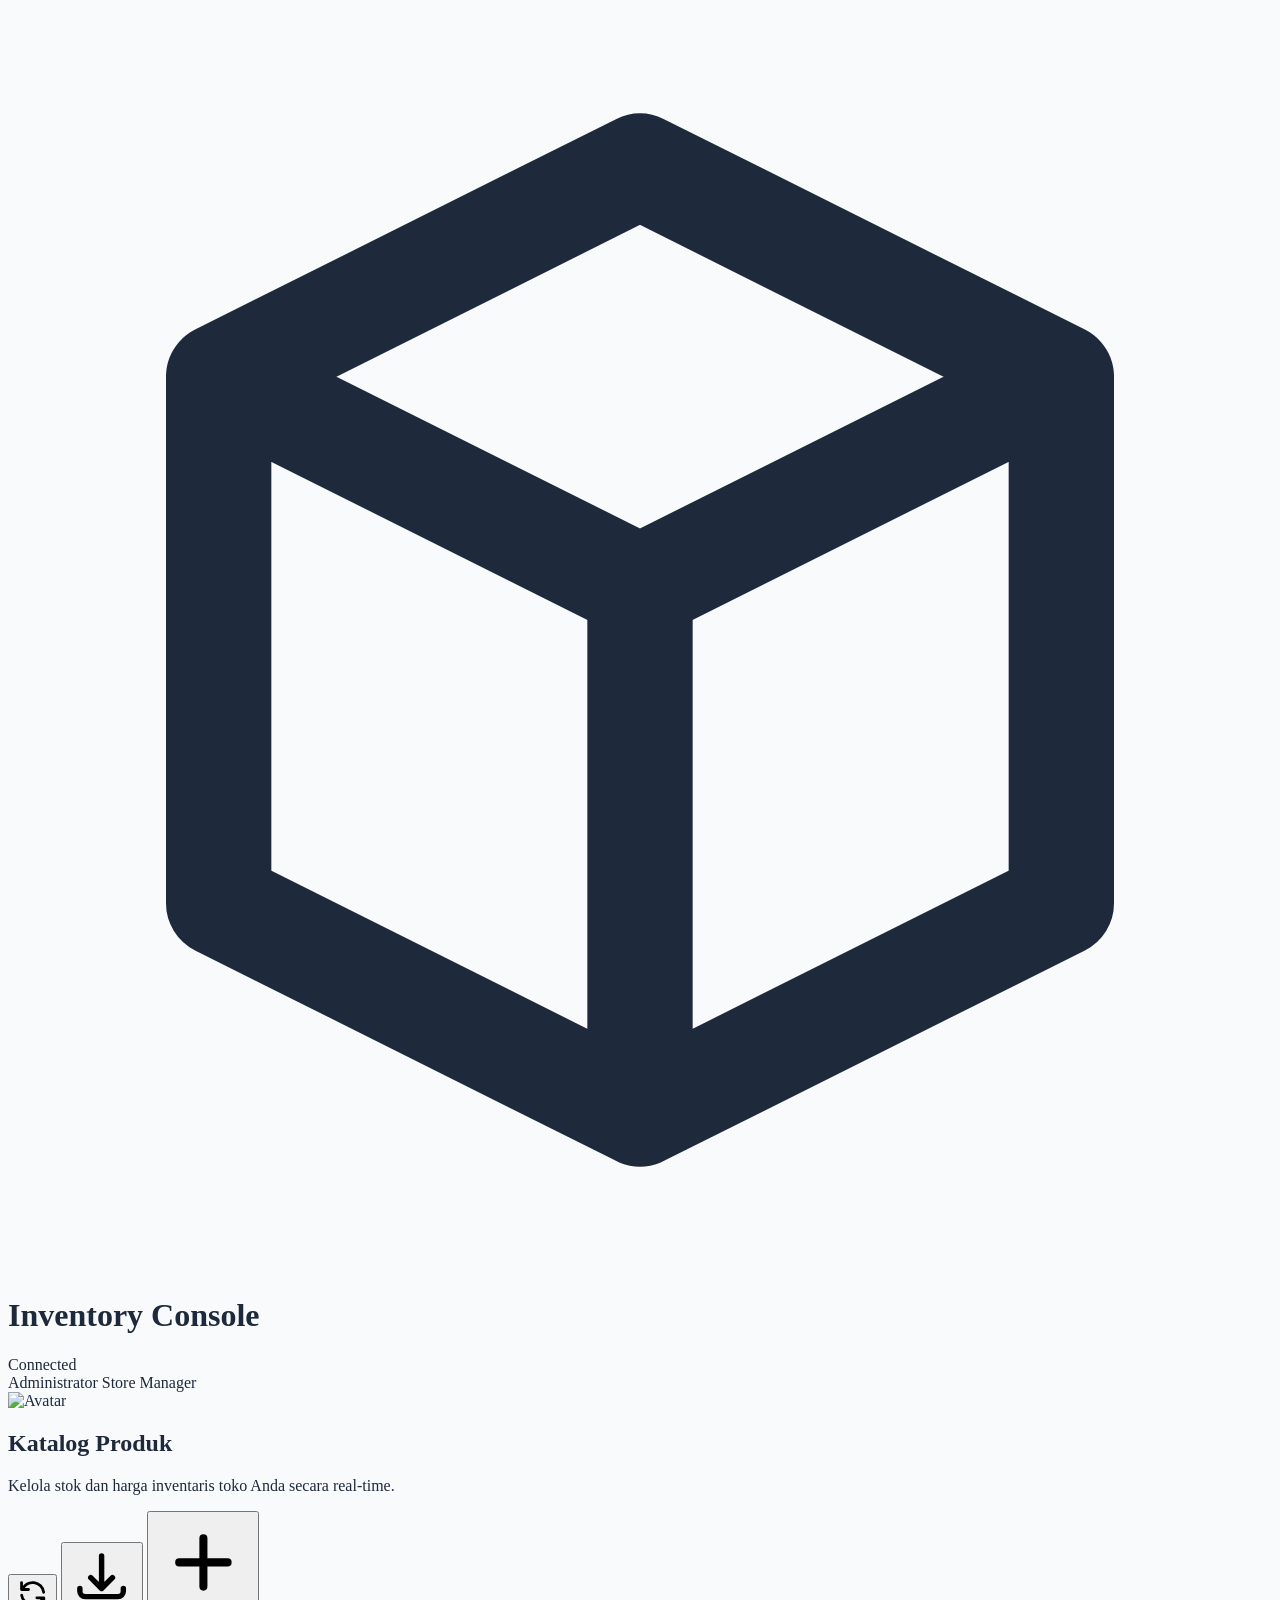
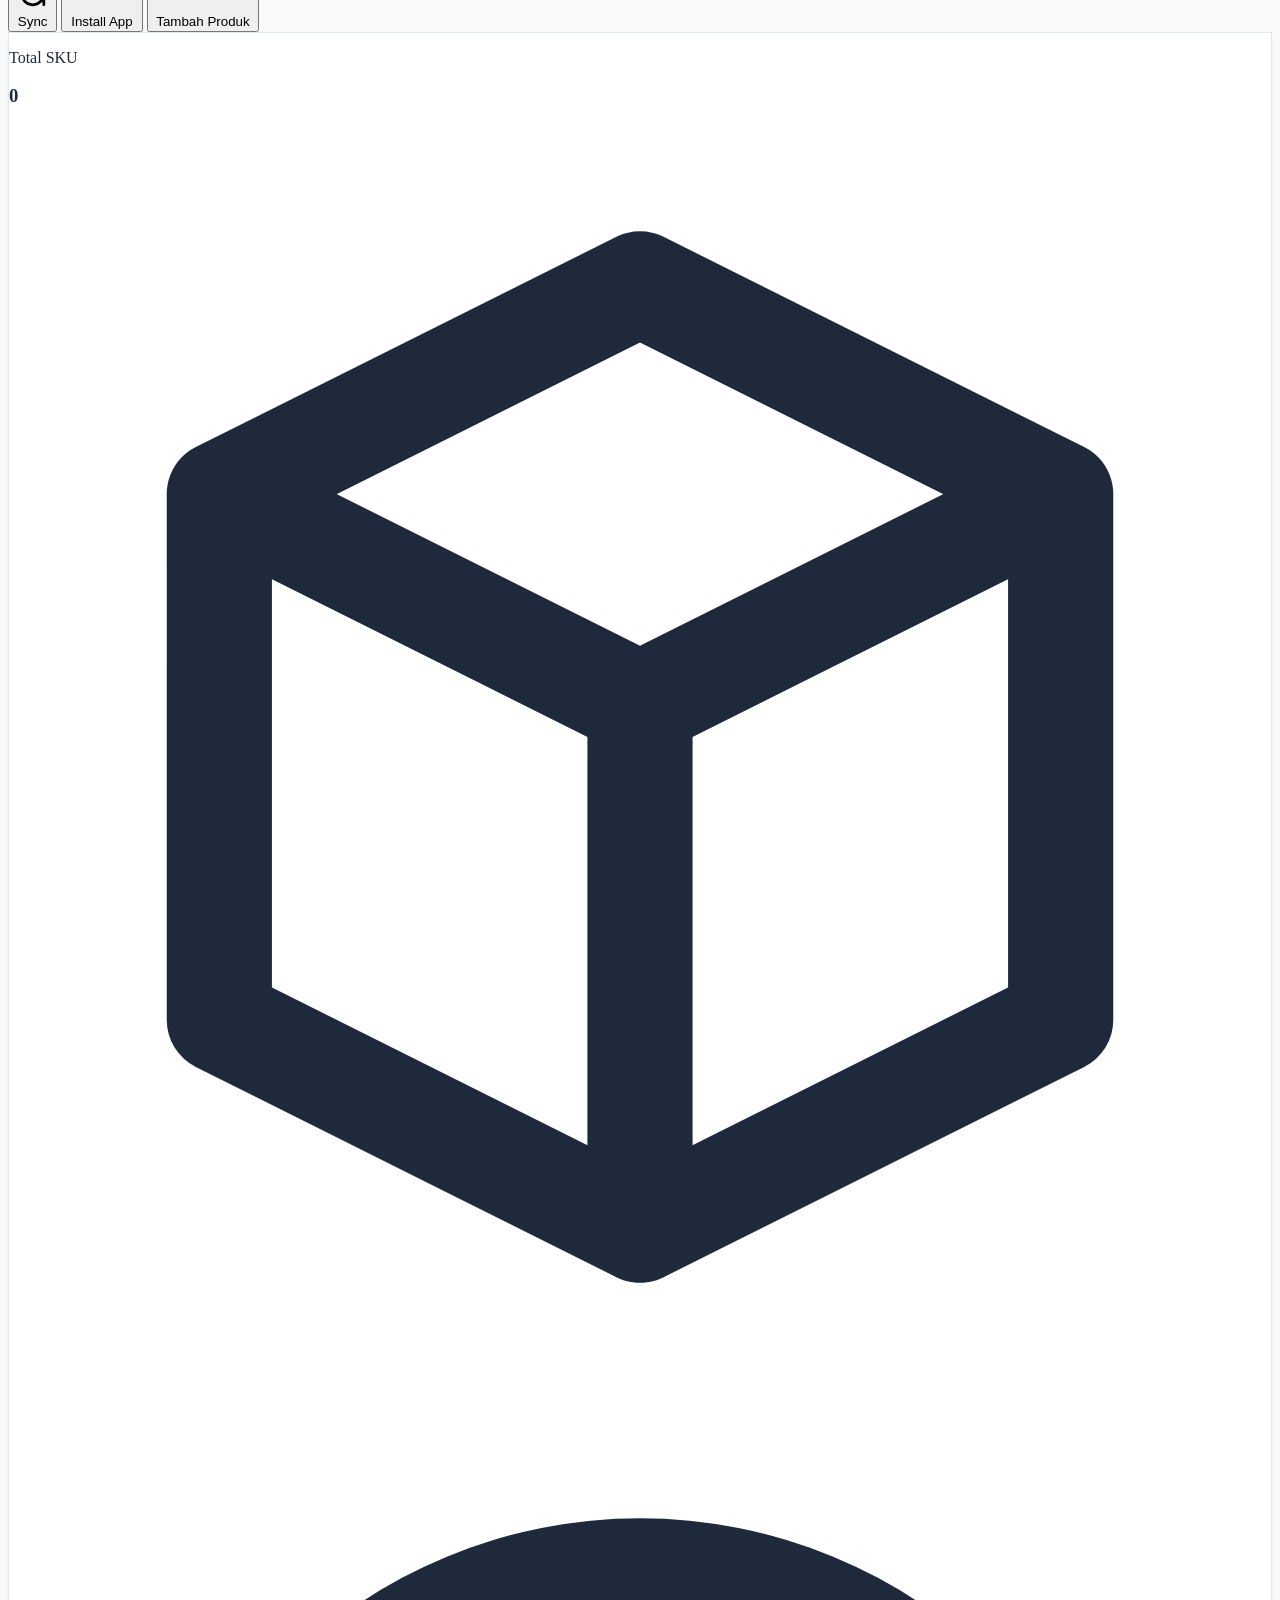
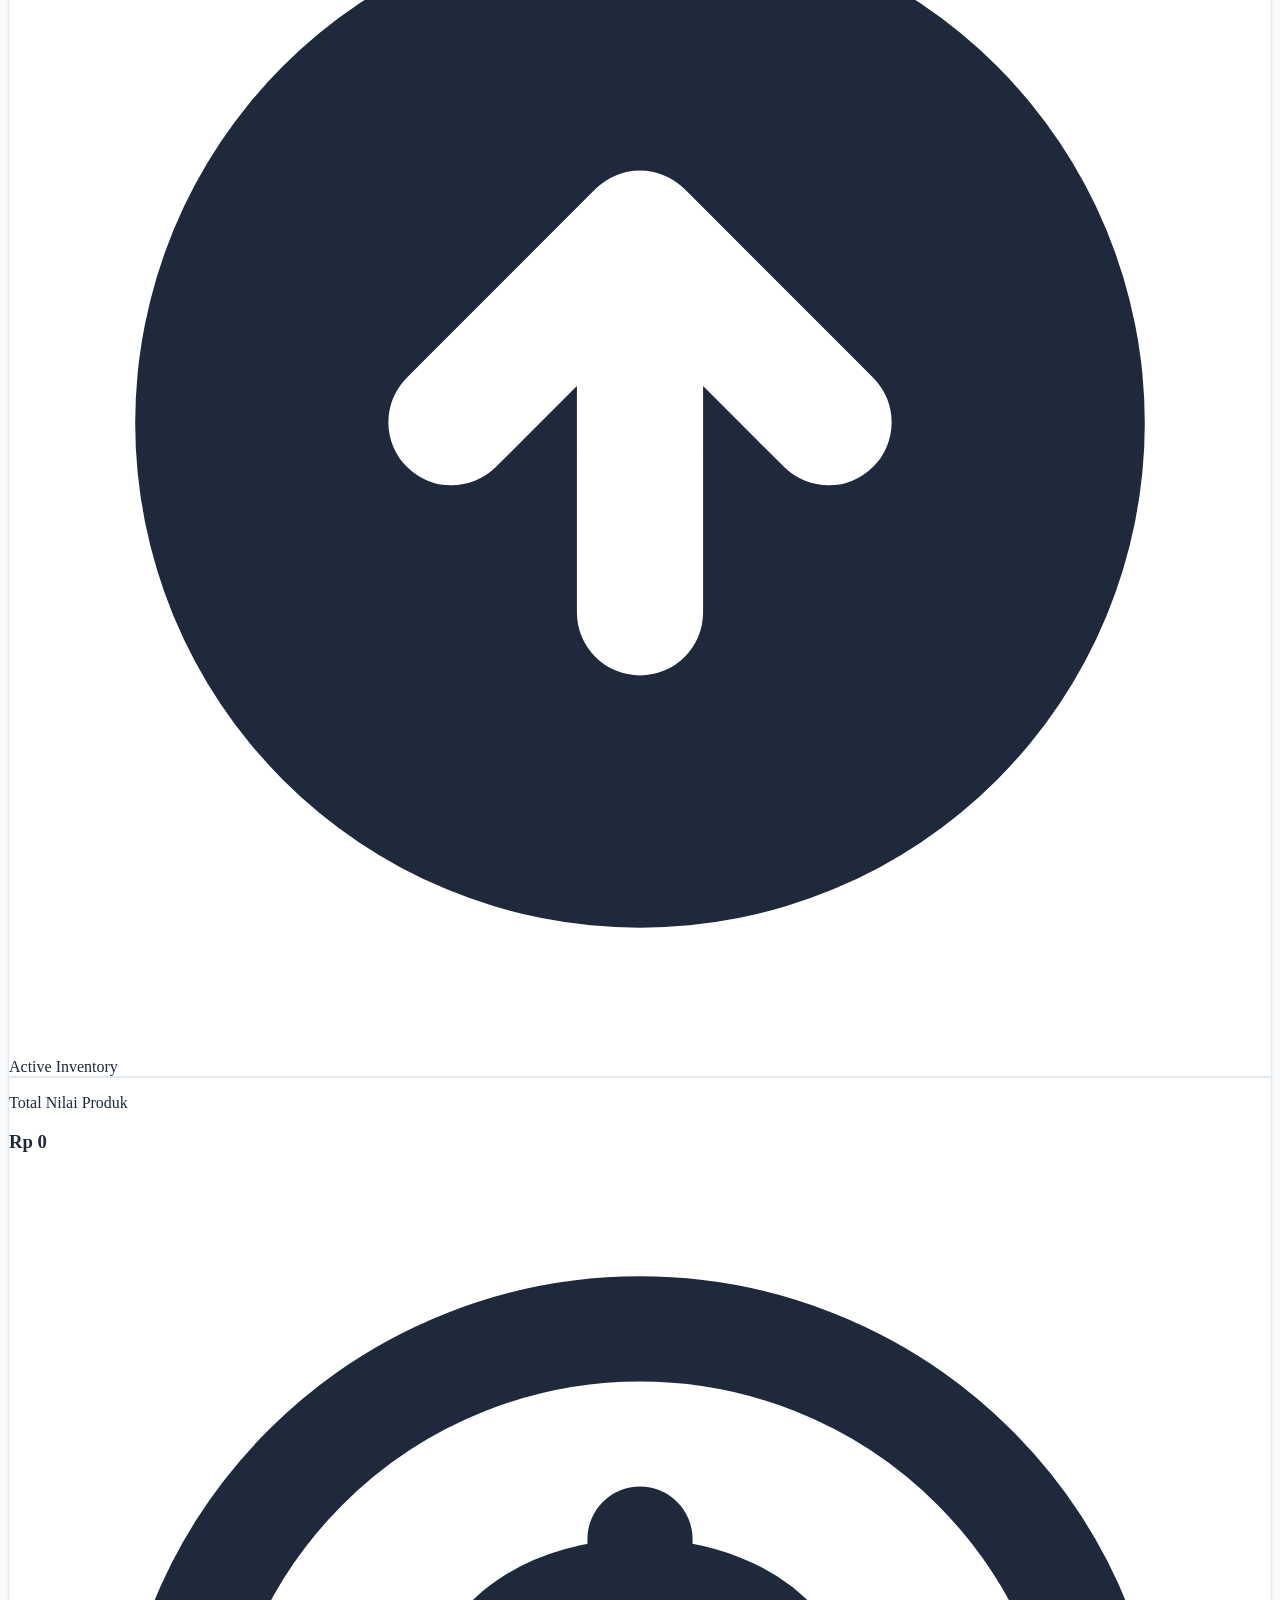
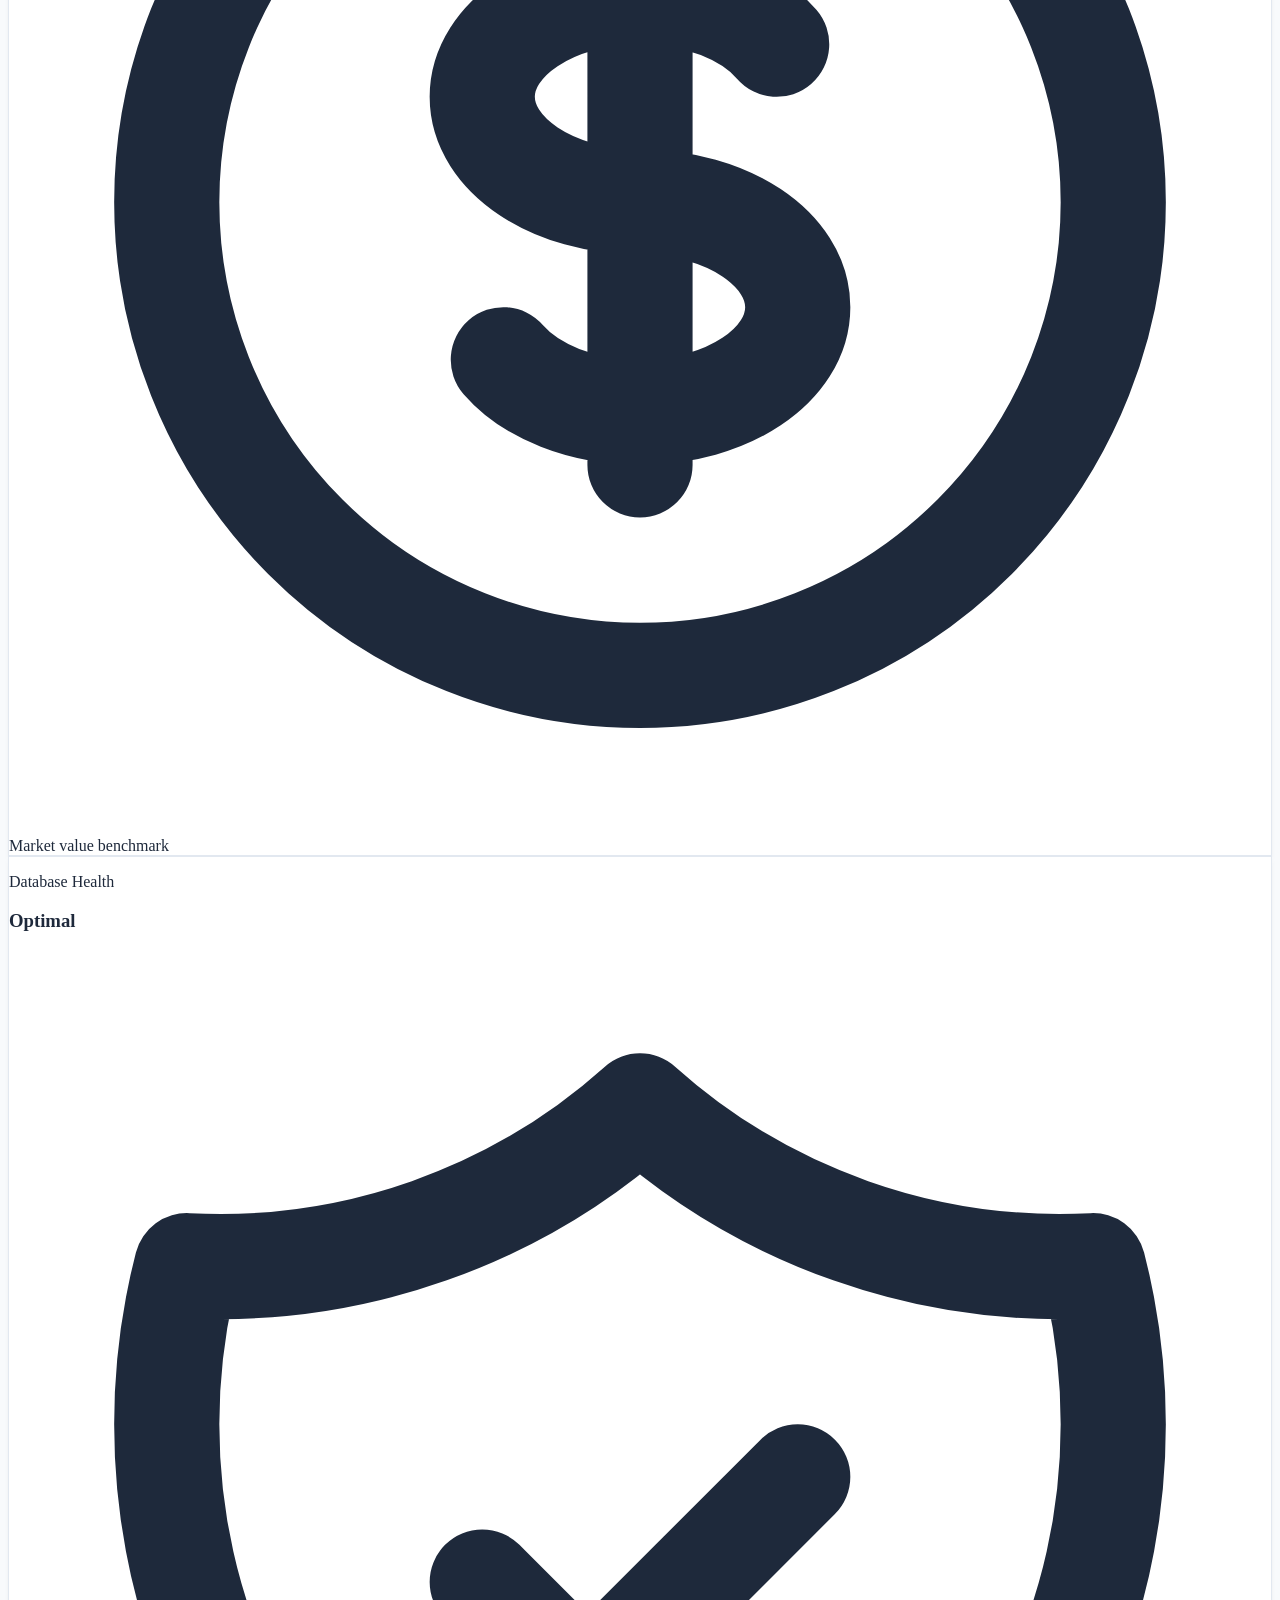
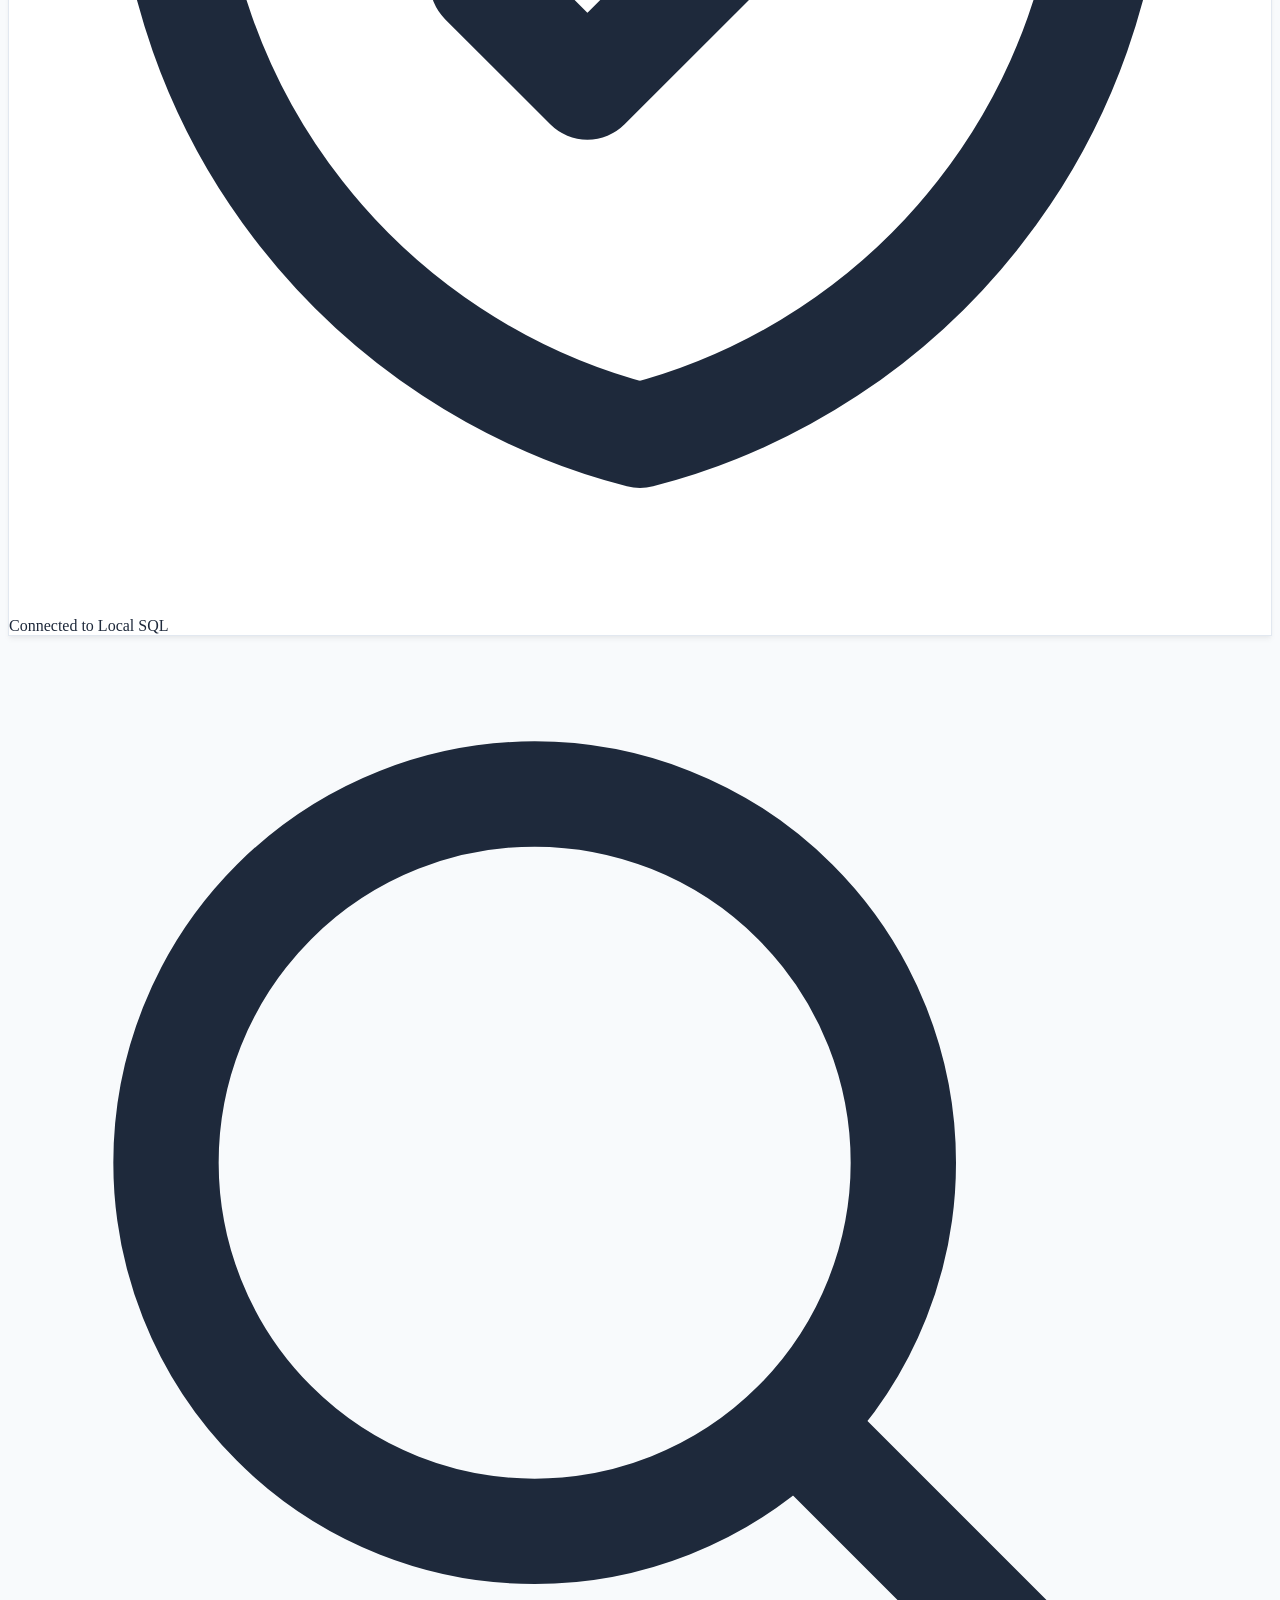
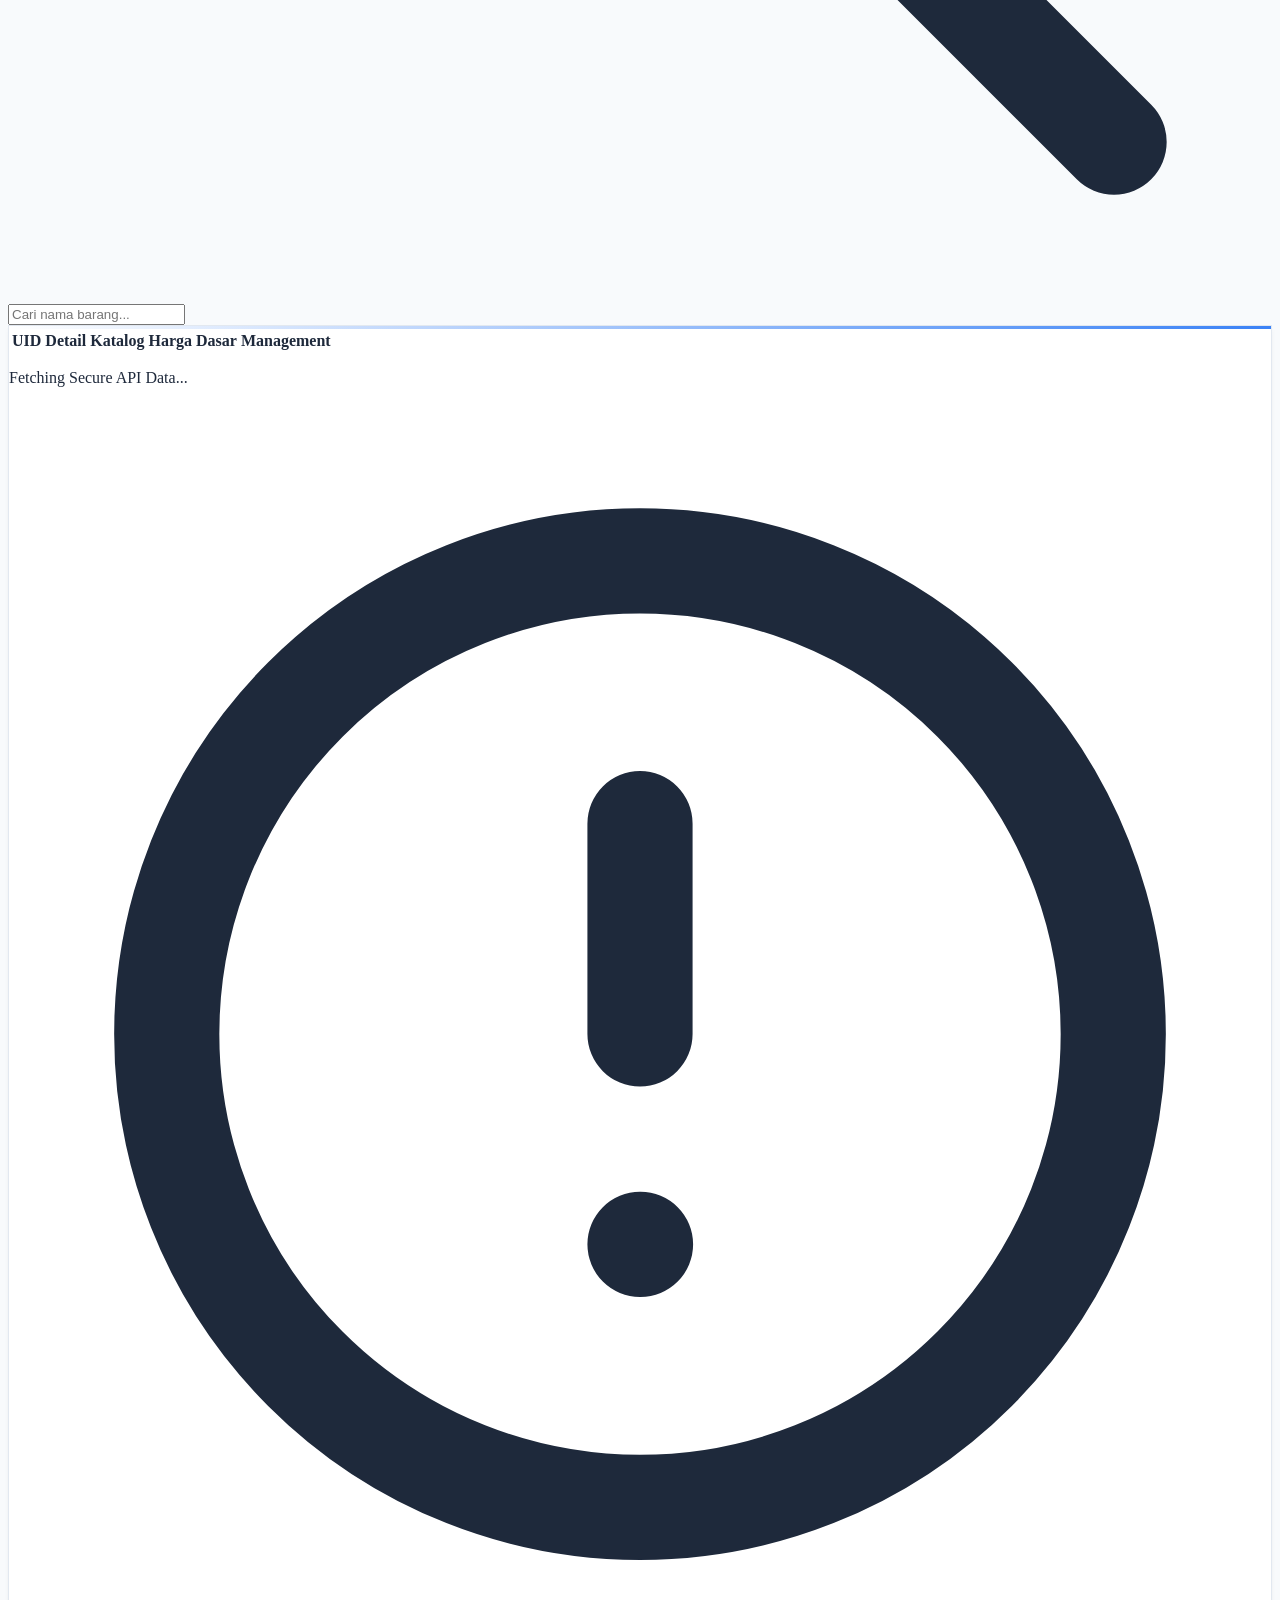
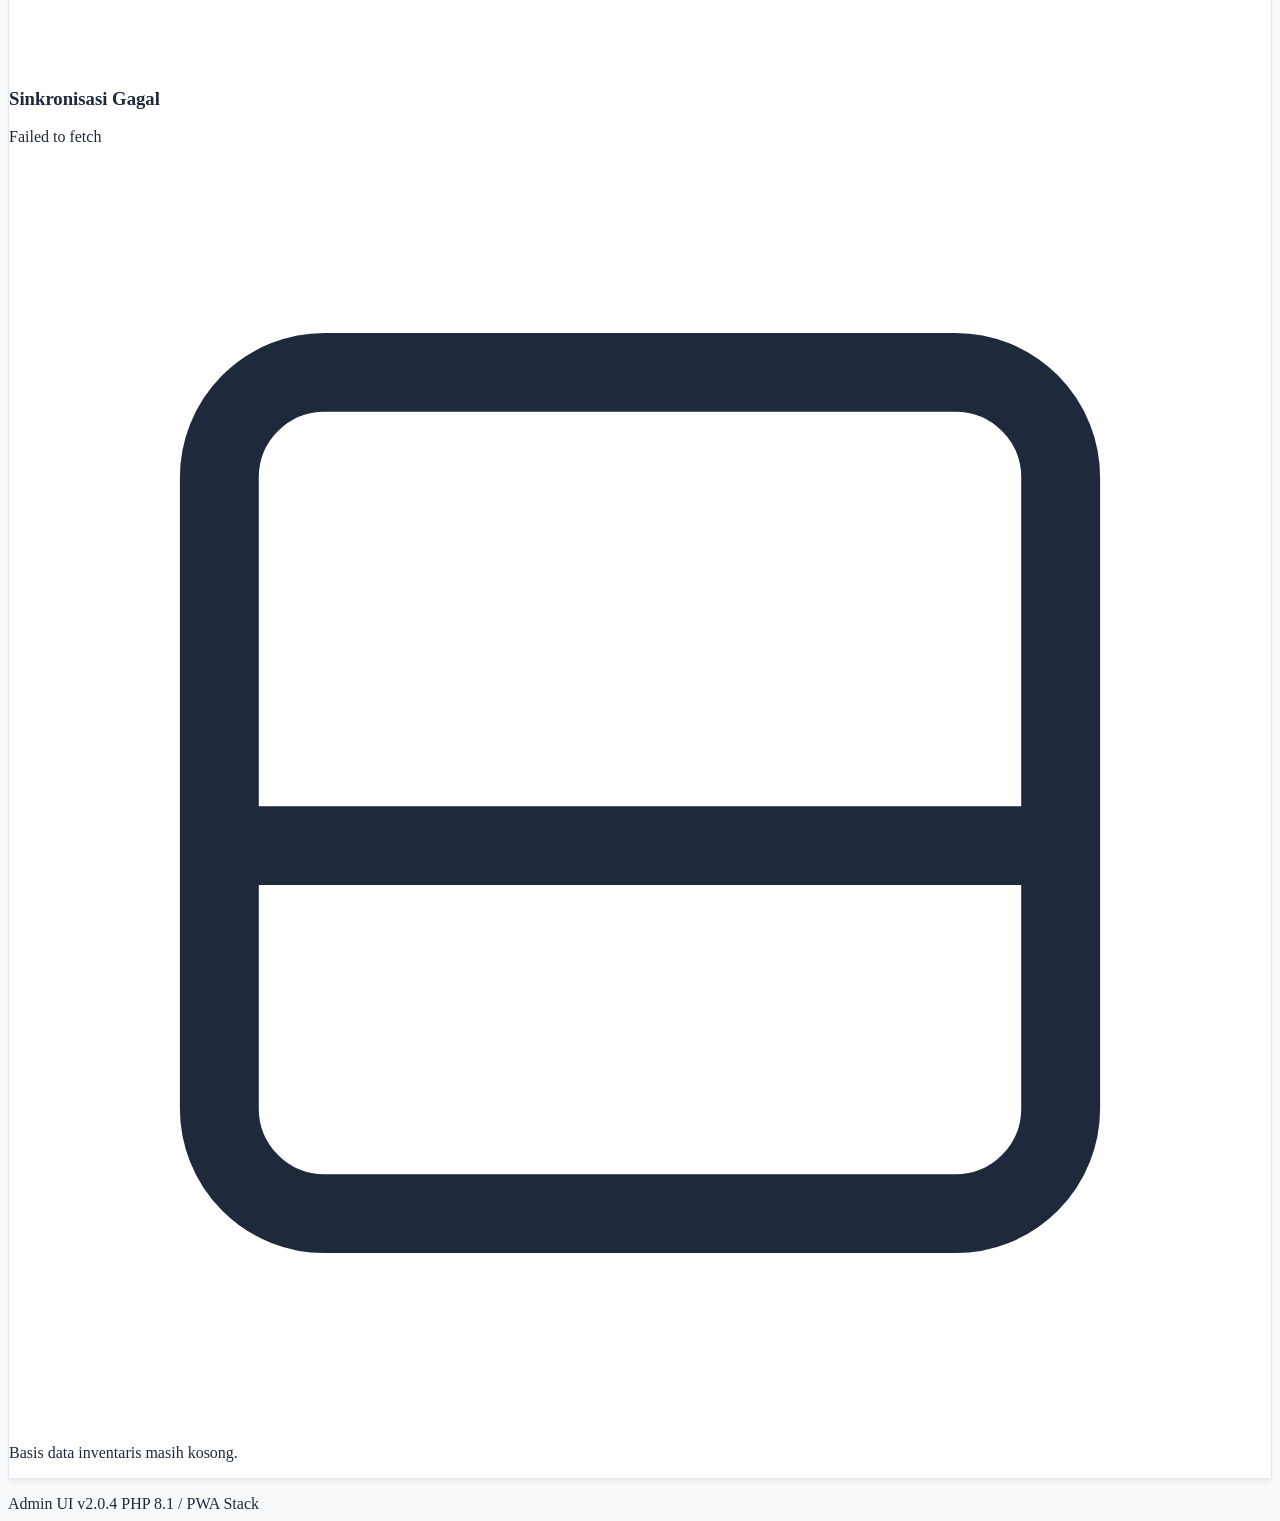
==== app-toko/index.html @ 0fea8726 "fix(pwa): popup install selalu muncul di semua browser" ====
<!DOCTYPE html>
<html lang="id">
<head>
  <meta charset="UTF-8" />
  <meta name="viewport" content="width=device-width, initial-scale=1.0"/>
  <meta name="theme-color" content="#0f172a"/>
  
  <!-- Apple PWA Tags -->
  <meta name="apple-mobile-web-app-capable" content="yes">
  <meta name="apple-mobile-web-app-status-bar-style" content="black-translucent">
  <meta name="apple-mobile-web-app-title" content="Toko PWA">
  <link rel="apple-touch-icon" href="icons/icon-192x192.png">

  <link rel="manifest" href="manifest.json">
  <link rel="icon" type="image/png" sizes="192x192" href="icons/icon-192x192.png">
  <title>Inventory Admin — Toko Barang</title>
  <script src="https://cdn.tailwindcss.com"></script>
  <script src="https://cdn.jsdelivr.net/npm/sweetalert2@11"></script>
  <link href="https://fonts.googleapis.com/css2?family=Plus+Jakarta+Sans:wght@300;400;500;600;700&display=swap" rel="stylesheet"/>
  <script>
    tailwind.config = {
      theme: {
        extend: {
          fontFamily: { sans: ['Plus Jakarta Sans', 'sans-serif'] },
          colors: {
            brand: {
              50: '#f8fafc',
              100: '#f1f5f9',
              500: '#0f172a', // Navy blue style
              600: '#1e293b',
              700: '#334155',
            },
            accent: '#3b82f6'
          }
        }
      }
    }
  </script>
  <style>
    body { background-color: #f8fafc; color: #1e293b; }
    .page-header-gradient {
        background: linear-gradient(to bottom right, #ffffff 0%, #f1f5f9 100%);
    }
    .modern-card {
        background: #ffffff;
        border: 1px solid #e2e8f0;
        box-shadow: 0 4px 6px -1px rgba(0, 0, 0, 0.05), 0 2px 4px -1px rgba(0, 0, 0, 0.03);
        transition: all 0.2s ease;
    }
    .modern-card:hover {
        box-shadow: 0 10px 15px -3px rgba(0, 0, 0, 0.08);
    }
    .loading-bar {
      height: 3px;
      width: 100%;
      background: linear-gradient(to right, transparent, #3b82f6, transparent);
      background-size: 200% 100%;
      animation: shine 1.5s infinite linear;
    }
    @keyframes shine { 0% { background-position: -200% center; } 100% { background-position: 200% center; } }
    
    /* Animation for table rows */
    @keyframes fadeInRow {
      from { opacity: 0; transform: translateY(8px); }
      to { opacity: 1; transform: translateY(0); }
    }
    .row-fade-in {
      animation: fadeInRow 0.4s ease-out forwards;
    }
  </style>
</head>
<body class="min-h-screen font-sans bg-gray-50/50">

  <!-- Desktop App Shell Layout -->
  <div class="flex flex-col min-h-screen">
    
    <!-- Top Navbar -->
    <header class="bg-white border-b border-gray-200 sticky top-0 z-40">
      <div class="max-w-7xl mx-auto px-4 sm:px-6 lg:px-8">
        <div class="flex justify-between h-16">
          <div class="flex items-center gap-4">
            <div class="bg-brand-600 text-white p-2 rounded-lg shadow-sm">
              <svg class="w-6 h-6" fill="none" stroke="currentColor" viewBox="0 0 24 24">
                <path stroke-linecap="round" stroke-linejoin="round" stroke-width="2" d="M20 7l-8-4-8 4m16 0l-8 4m8-4v10l-8 4m0-10L4 7m8 4v10M4 7v10l8 4"/>
              </svg>
            </div>
            <div>
              <h1 class="text-lg font-bold text-gray-900 tracking-tight">Inventory Console</h1>
              <div class="flex items-center gap-1.5 text-[10px] font-bold text-emerald-600 uppercase tracking-wider">
                <span class="w-1.5 h-1.5 bg-emerald-500 rounded-full animate-pulse"></span>
                Connected
              </div>
            </div>
          </div>
          
          <div class="flex items-center gap-4">
            <div class="hidden md:flex flex-col items-end">
              <span class="text-sm font-semibold text-gray-700">Administrator</span>
              <span class="text-[11px] text-gray-400">Store Manager</span>
            </div>
            <div class="w-10 h-10 rounded-full bg-gray-100 border border-gray-200 flex items-center justify-center text-gray-500 font-bold overflow-hidden">
                <img src="https://ui-avatars.com/api/?name=Admin&background=f1f5f9&color=64748b" alt="Avatar">
            </div>
          </div>
        </div>
      </div>
    </header>

    <!-- Main Content -->
    <main class="flex-1 max-w-7xl mx-auto w-full px-4 sm:px-6 lg:px-8 py-8">
      
      <!-- Page Header -->
      <div class="flex flex-col md:flex-row md:items-center justify-between mb-8 gap-4">
        <div>
          <h2 class="text-2xl font-extrabold text-gray-900 tracking-tight">Katalog Produk</h2>
          <p class="text-sm text-gray-500 mt-1">Kelola stok dan harga inventaris toko Anda secara real-time.</p>
        </div>
        <div class="flex items-center gap-3">
          <button id="btn-refresh" class="inline-flex items-center px-4 py-2 bg-white border border-gray-300 rounded-xl text-sm font-semibold text-gray-700 hover:bg-gray-50 transition-colors shadow-sm">
            <svg class="w-4 h-4 mr-2" fill="none" stroke="currentColor" viewBox="0 0 24 24"><path stroke-linecap="round" stroke-linejoin="round" stroke-width="2" d="M4 4v5h.582m15.356 2A8.001 8.001 0 004.582 9m0 0H9m11 11v-5h-.581m0 0a8.003 8.003 0 01-15.357-2m15.357 2H15"/></svg>
            Sync
          </button>
          <button id="pwa-install-btn" class="inline-flex items-center px-4 py-2 bg-emerald-600 rounded-xl text-sm font-bold text-white hover:bg-emerald-700 transition-all shadow-lg shadow-emerald-500/20 active:scale-95">
            <svg class="w-4 h-4 mr-2" fill="none" stroke="currentColor" viewBox="0 0 24 24"><path stroke-linecap="round" stroke-linejoin="round" stroke-width="2" d="M4 16v1a2 2 0 002 2h12a2 2 0 002-2v-1m-4-4l-4 4m0 0l-4-4m4 4V4"/></svg>
            Install App
          </button>
          <button id="btn-add-modal" class="inline-flex items-center px-5 py-2.5 bg-blue-600 rounded-xl text-sm font-bold text-white hover:bg-blue-700 transition-all shadow-lg shadow-blue-500/20 active:scale-95">
            <svg class="w-4 h-4 mr-2" fill="none" stroke="currentColor" viewBox="0 0 24 24"><path stroke-linecap="round" stroke-linejoin="round" stroke-width="2" d="M12 6v6m0 0v6m0-6h6m-6 0H6"/></svg>
            Tambah Produk
          </button>
        </div>
      </div>

      <!-- Quick Stats -->
      <div class="grid grid-cols-1 md:grid-cols-3 gap-6 mb-8">
        <div class="modern-card p-6 rounded-2xl relative overflow-hidden group">
          <div class="flex items-center justify-between">
            <div>
              <p class="text-xs font-bold text-gray-400 uppercase tracking-widest mb-1">Total SKU</p>
              <h3 id="stat-total" class="text-3xl font-extrabold text-gray-900">0</h3>
            </div>
            <div class="w-12 h-12 rounded-xl bg-blue-50 flex items-center justify-center text-blue-600 group-hover:bg-blue-600 group-hover:text-white transition-colors duration-300">
              <svg class="w-6 h-6" fill="none" stroke="currentColor" viewBox="0 0 24 24"><path stroke-linecap="round" stroke-linejoin="round" stroke-width="2" d="M20 7l-8-4-8 4m16 0l-8 4m8-4v10l-8 4m0-10L4 7m8 4v10M4 7v10l8 4"/></svg>
            </div>
          </div>
          <div class="mt-4 flex items-center text-xs text-blue-600 font-semibold">
            <svg class="w-3 h-3 mr-1" fill="currentColor" viewBox="0 0 20 20"><path fill-rule="evenodd" d="M10 18a8 8 0 100-16 8 8 0 000 16zm3.707-8.707l-3-3a1 1 0 00-1.414 0l-3 3a1 1 0 001.414 1.414L9 9.414V13a1 1 0 102 0V9.414l1.293 1.293a1 1 0 001.414-1.414z" clip-rule="evenodd"/></svg>
            <span>Active Inventory</span>
          </div>
        </div>

        <div class="modern-card p-6 rounded-2xl relative overflow-hidden group">
          <div class="flex items-center justify-between">
            <div>
              <p class="text-xs font-bold text-gray-400 uppercase tracking-widest mb-1">Total Nilai Produk</p>
              <h3 id="stat-avg" class="text-2xl font-extrabold text-gray-900 tracking-tight">Rp 0</h3>
            </div>
            <div class="w-12 h-12 rounded-xl bg-amber-50 flex items-center justify-center text-amber-600 group-hover:bg-amber-600 group-hover:text-white transition-colors duration-300">
              <svg class="w-6 h-6" fill="none" stroke="currentColor" viewBox="0 0 24 24"><path stroke-linecap="round" stroke-linejoin="round" stroke-width="2" d="M12 8c-1.657 0-3 .895-3 2s1.343 2 3 2 3 .895 3 2-1.343 2-3 2m0-8c1.11 0 2.08.402 2.599 1M12 8V7m0 1v8m0 0v1m0-1c-1.11 0-2.08-.402-2.599-1M21 12a9 9 0 11-18 0 9 9 0 0118 0z"/></svg>
            </div>
          </div>
          <div class="mt-4 text-xs text-gray-400">
            Market value benchmark
          </div>
        </div>

        <div class="modern-card p-6 rounded-2xl relative overflow-hidden group">
          <div class="flex items-center justify-between">
            <div>
              <p class="text-xs font-bold text-gray-400 uppercase tracking-widest mb-1">Database Health</p>
              <h3 class="text-xl font-extrabold text-emerald-600">Optimal</h3>
            </div>
            <div class="w-12 h-12 rounded-xl bg-emerald-50 flex items-center justify-center text-emerald-600">
              <svg class="w-6 h-6" fill="none" stroke="currentColor" viewBox="0 0 24 24"><path stroke-linecap="round" stroke-linejoin="round" stroke-width="2" d="M9 12l2 2 4-4m5.618-4.016A11.955 11.955 0 0112 2.944a11.955 11.955 0 01-8.618 3.04A12.02 12.02 0 003 9c0 5.591 3.824 10.29 9 11.622 5.176-1.332 9-6.03 9-11.622 0-1.042-.133-2.052-.382-3.016z"/></svg>
            </div>
          </div>
          <div class="mt-4 text-xs text-gray-400">
            Connected to Local SQL
          </div>
        </div>
      </div>

      <!-- Action Toolbar Container -->
      <div class="bg-white border border-gray-200 rounded-2xl shadow-sm mb-6 p-4">
        <div class="flex flex-col sm:flex-row items-center gap-4">
          <div class="relative w-full sm:flex-1">
            <div class="absolute inset-y-0 left-0 pl-3 flex items-center pointer-events-none text-gray-400">
              <svg class="h-4 w-4" fill="none" stroke="currentColor" viewBox="0 0 24 24"><path stroke-linecap="round" stroke-linejoin="round" stroke-width="2" d="M21 21l-6-6m2-5a7 7 0 11-14 0 7 7 0 0114 0z"/></svg>
            </div>
            <input id="search-input" type="text" placeholder="Cari nama barang..." 
              class="block w-full bg-gray-50 border-none rounded-xl py-2.5 pl-10 pr-4 focus:ring-2 focus:ring-blue-500/20 focus:bg-white transition-all text-sm outline-none">
          </div>
        </div>

        <!-- Integrated Form Section (Collapsible) -->
        <div id="form-inline-wrapper" class="mt-4 p-4 bg-gray-50 rounded-xl border border-gray-100" style="display: none;">
          <h4 class="text-sm font-bold text-gray-700 mb-4 flex items-center gap-2">
            <svg class="w-4 h-4 text-blue-600" fill="none" stroke="currentColor" viewBox="0 0 24 24"><path stroke-linecap="round" stroke-linejoin="round" stroke-width="2" d="M12 6v6m0 0v6m0-6h6m-6 0H6"/></svg>
            Entri Data Baru
          </h4>
          <form id="form-tambah-inline" class="grid grid-cols-1 md:grid-cols-5 gap-4 items-end" onsubmit="return false;">
            <div class="md:col-span-2">
              <label class="block text-[10px] font-extrabold text-gray-400 uppercase tracking-widest mb-1.5 ml-1">Nama Barang</label>
              <input type="text" id="inline-nama" name="nama_barang" required class="block w-full bg-white border border-gray-200 rounded-lg py-2 px-3 focus:ring-2 focus:ring-blue-500/20 focus:border-blue-500 transition-all text-sm outline-none shadow-sm" placeholder="Contoh: SSD Samsung 1TB">
            </div>
            <div class="md:col-span-2">
              <label class="block text-[10px] font-extrabold text-gray-400 uppercase tracking-widest mb-1.5 ml-1">Harga Unit (Rp)</label>
              <input type="number" id="inline-harga" name="harga" required class="block w-full bg-white border border-gray-200 rounded-lg py-2 px-3 focus:ring-2 focus:ring-blue-500/20 focus:border-blue-500 transition-all text-sm outline-none shadow-sm" placeholder="0">
            </div>
            <div class="md:col-span-1 flex gap-2">
              <button type="button" id="btn-cancel-inline" class="hidden w-1/2 flex justify-center py-2 px-4 border border-gray-300 rounded-lg shadow-sm text-sm font-bold text-gray-700 bg-white hover:bg-gray-50 focus:outline-none transition-all active:scale-95" onclick="cancelEdit()">
                Batal
              </button>
              <button type="submit" id="btn-submit-inline" class="w-full flex justify-center py-2 px-4 border border-transparent rounded-lg shadow-sm text-sm font-bold text-white bg-brand-600 hover:bg-brand-700 focus:outline-none transition-all active:scale-95 gap-2">
                <span id="text-submit-inline">Simpan Data</span>
                <svg id="submit-spinner-inline" class="w-4 h-4 animate-spin hidden" viewBox="0 0 24 24" fill="none"><circle class="opacity-25" cx="12" cy="12" r="10" stroke="currentColor" stroke-width="4"></circle><path class="opacity-75" fill="currentColor" d="M4 12a8 8 0 018-8V0C5.373 0 0 5.373 0 12h4z"></path></svg>
              </button>
            </div>
          </form>
        </div>
      </div>

      <!-- Main Data Table Container -->
      <div class="modern-card rounded-2xl overflow-hidden border-none">
        <div class="loading-bar opacity-0 group-[.loading]:opacity-100 transition-opacity"></div>
        
        <!-- Table Scrollbox -->
        <div id="table-wrapper" class="hidden overflow-x-auto">
          <table class="min-w-full divide-y divide-gray-100">
            <thead class="bg-gray-50/80">
              <tr>
                <th scope="col" class="px-6 py-4 text-left text-xs font-bold text-gray-400 uppercase tracking-widest">UID</th>
                <th scope="col" class="px-6 py-4 text-left text-xs font-bold text-gray-400 uppercase tracking-widest">Detail Katalog</th>
                <th scope="col" class="px-6 py-4 text-right text-xs font-bold text-gray-400 uppercase tracking-widest">Harga Dasar</th>
                <th scope="col" class="px-6 py-4 text-center text-xs font-bold text-gray-400 uppercase tracking-widest w-24">Management</th>
              </tr>
            </thead>
            <tbody id="tabel-barang" class="bg-white divide-y divide-gray-50">
              <!-- Dynamically rendered -->
            </tbody>
          </table>
        </div>

        <!-- Initial Connect State -->
        <div id="loading-state" class="flex flex-col items-center justify-center py-32">
          <div class="relative mb-6">
            <div class="w-10 h-10 border-2 border-blue-100 border-t-blue-600 rounded-full animate-spin"></div>
          </div>
          <p class="text-xs font-bold text-gray-400 tracking-[0.2em] uppercase">Fetching Secure API Data...</p>
        </div>

        <!-- Error Handler -->
        <div id="error-state" class="hidden flex-col items-center justify-center py-20 px-4 text-center">
            <div class="inline-flex items-center justify-center w-14 h-14 rounded-full bg-red-50 text-red-500 mb-4">
                <svg class="w-7 h-7" fill="none" stroke="currentColor" viewBox="0 0 24 24"><path stroke-linecap="round" stroke-linejoin="round" stroke-width="2" d="M12 8v4m0 4h.01M21 12a9 9 0 11-18 0 9 9 0 0118 0z"/></svg>
            </div>
            <h3 class="text-lg font-bold text-gray-800">Sinkronisasi Gagal</h3>
            <p id="error-msg" class="text-sm text-gray-500 mt-2 max-w-xs mx-auto"></p>
        </div>

        <!-- No Data Case -->
        <div id="empty-state" class="hidden flex-col items-center justify-center py-24 text-center">
          <div class="inline-flex items-center justify-center w-16 h-16 rounded-2xl bg-gray-50 text-gray-300 mb-4">
            <svg class="w-10 h-10" fill="none" stroke="currentColor" viewBox="0 0 24 24"><path stroke-linecap="round" stroke-linejoin="round" stroke-width="1.5" d="M20 13V6a2 2 0 00-2-2H6a2 2 0 00-2 2v7m16 0v5a2 2 0 01-2 2H6a2 2 0 01-2-2v-5m16 0H4"/></svg>
          </div>
          <p class="text-gray-400 font-semibold italic">Basis data inventaris masih kosong.</p>
        </div>
      </div>

      <!-- Professional Footer -->
      <footer class="mt-12 pt-8 border-t border-gray-200">
        <div class="flex flex-col md:flex-row justify-between items-center gap-4 text-xs font-medium text-gray-400">
          <p id="footer-info">System Integrity Verified</p>
          <div class="flex items-center gap-3">
            <span class="bg-gray-100 px-2 py-1 rounded">Admin UI v2.0.4</span>
            <span class="bg-gray-100 px-2 py-1 rounded">PHP 8.1 / PWA Stack</span>
          </div>
        </div>
      </footer>

    </main>
  </div>

  <script src="app.js?v=7.0.1"></script>
</body>
</html>
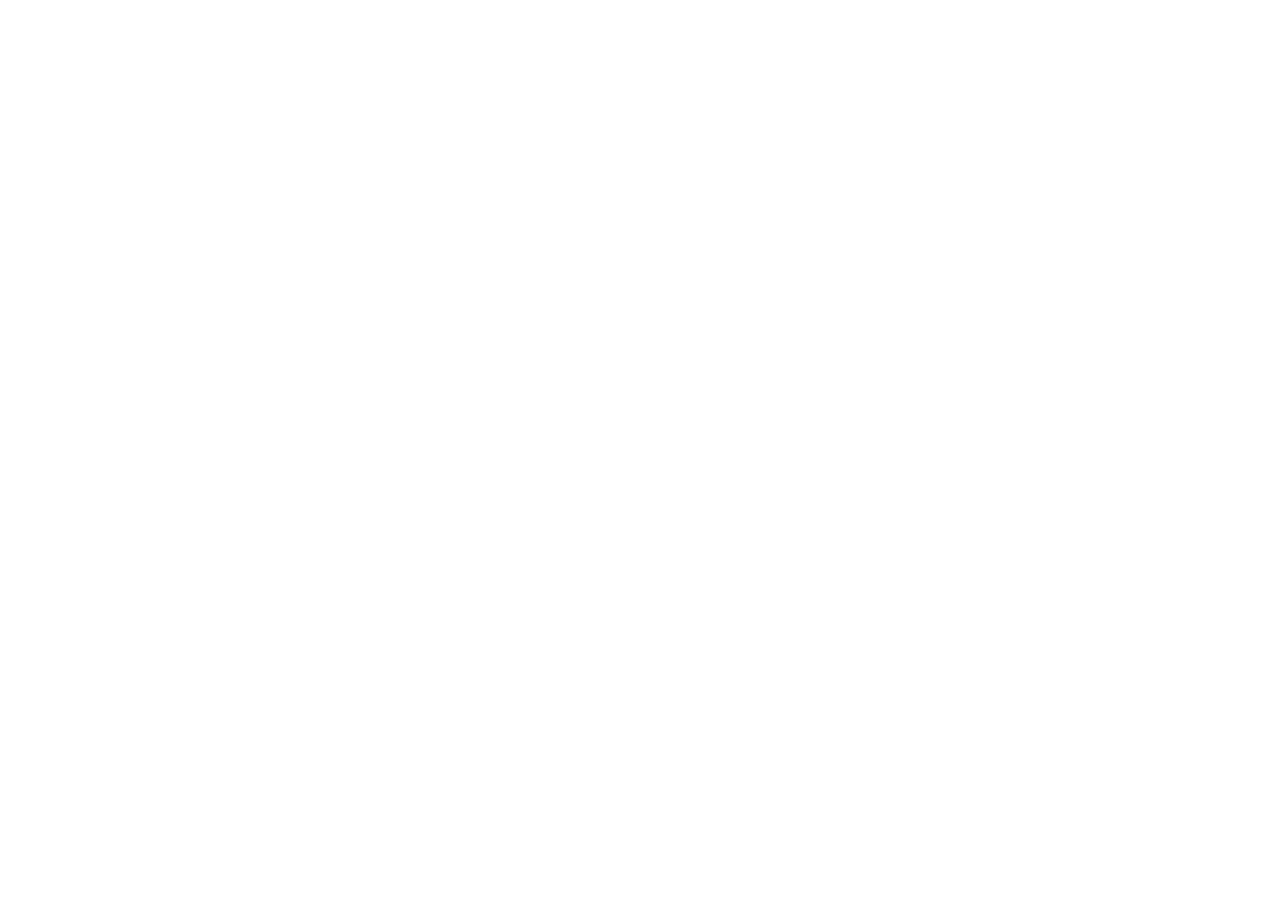
==== commit e178f72d: "feat: Implement API Security & Token-Based Authentication (Praktikum 9)" ====
--- a/app-toko/index.html
+++ b/app-toko/index.html
@@ -4,6 +4,13 @@
   <meta charset="UTF-8" />
   <meta name="viewport" content="width=device-width, initial-scale=1.0"/>
   <meta name="theme-color" content="#0f172a"/>
+  
+  <script>
+    // Force HTTPS for InfinityFree to avoid CORS/Mixed Content issues
+    if (location.protocol === 'http:' && location.hostname !== 'localhost' && location.hostname !== '127.0.0.1') {
+      location.href = location.href.replace('http:', 'https:');
+    }
+  </script>
   
   <!-- Apple PWA Tags -->
   <meta name="apple-mobile-web-app-capable" content="yes">
@@ -101,6 +108,9 @@
             <div class="w-10 h-10 rounded-full bg-gray-100 border border-gray-200 flex items-center justify-center text-gray-500 font-bold overflow-hidden">
                 <img src="https://ui-avatars.com/api/?name=Admin&background=f1f5f9&color=64748b" alt="Avatar">
             </div>
+            <button onclick="window.logout()" class="ml-2 text-red-500 hover:text-red-700 hover:bg-red-50 p-2 rounded-xl transition-all active:scale-95 bg-white border border-red-100" title="Logout">
+              <svg class="w-5 h-5" fill="none" stroke="currentColor" viewBox="0 0 24 24"><path stroke-linecap="round" stroke-linejoin="round" stroke-width="2" d="M17 16l4-4m0 0l-4-4m4 4H7m6 4v1a3 3 0 01-3 3H6a3 3 0 01-3-3V7a3 3 0 013-3h4a3 3 0 013 3v1"/></svg>
+            </button>
           </div>
         </div>
       </div>
@@ -281,6 +291,6 @@
     </main>
   </div>
 
-  <script src="app.js?v=7.0.1"></script>
+  <script src="app.js?v=8.0.1"></script>
 </body>
 </html>
